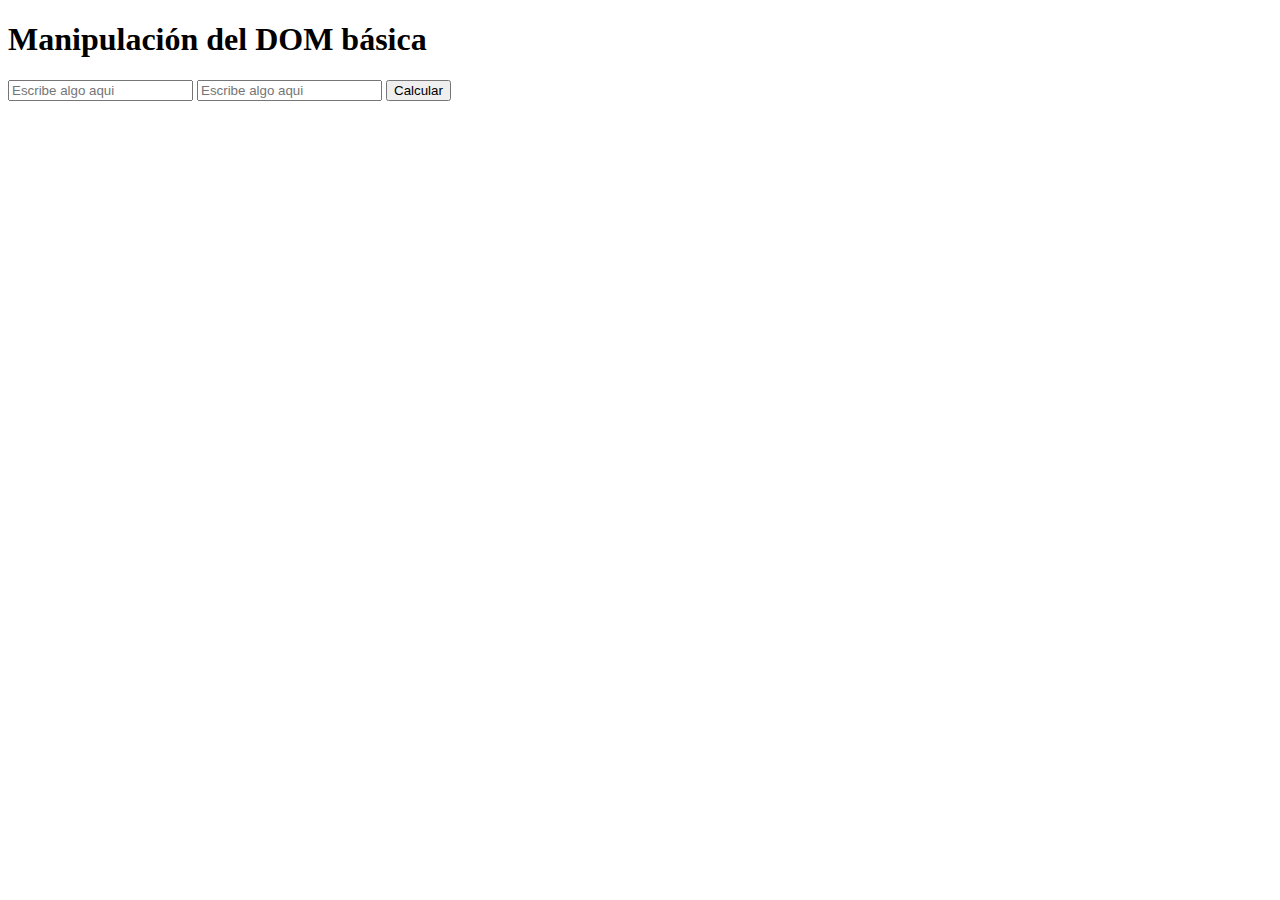
==== index.html @ 99c721f6 "Agregando archivos" ====
<!DOCTYPE html>
<html lang="en">
<head>
    <meta charset="UTF-8">
    <meta http-equiv="X-UA-Compatible" content="IE=edge">
    <meta name="viewport" content="width=device-width, initial-scale=1.0">
    <title>Manipulación del DOM básica - Curso Práctico de JavaScript</title>
</head>
<body>
    <h1 >Manipulación del DOM básica</h1>

        <form id="form">
            <input id='calculo1' placeholder="Escribe algo aqui">
            <input id='calculo2'  placeholder="Escribe algo aqui">
            <button id="btnCalcular" type="button" >Calcular</button>
            <h1 id="result"></h1>
        </form>



        <script src="./script.js"> </script>
</body>
</html>
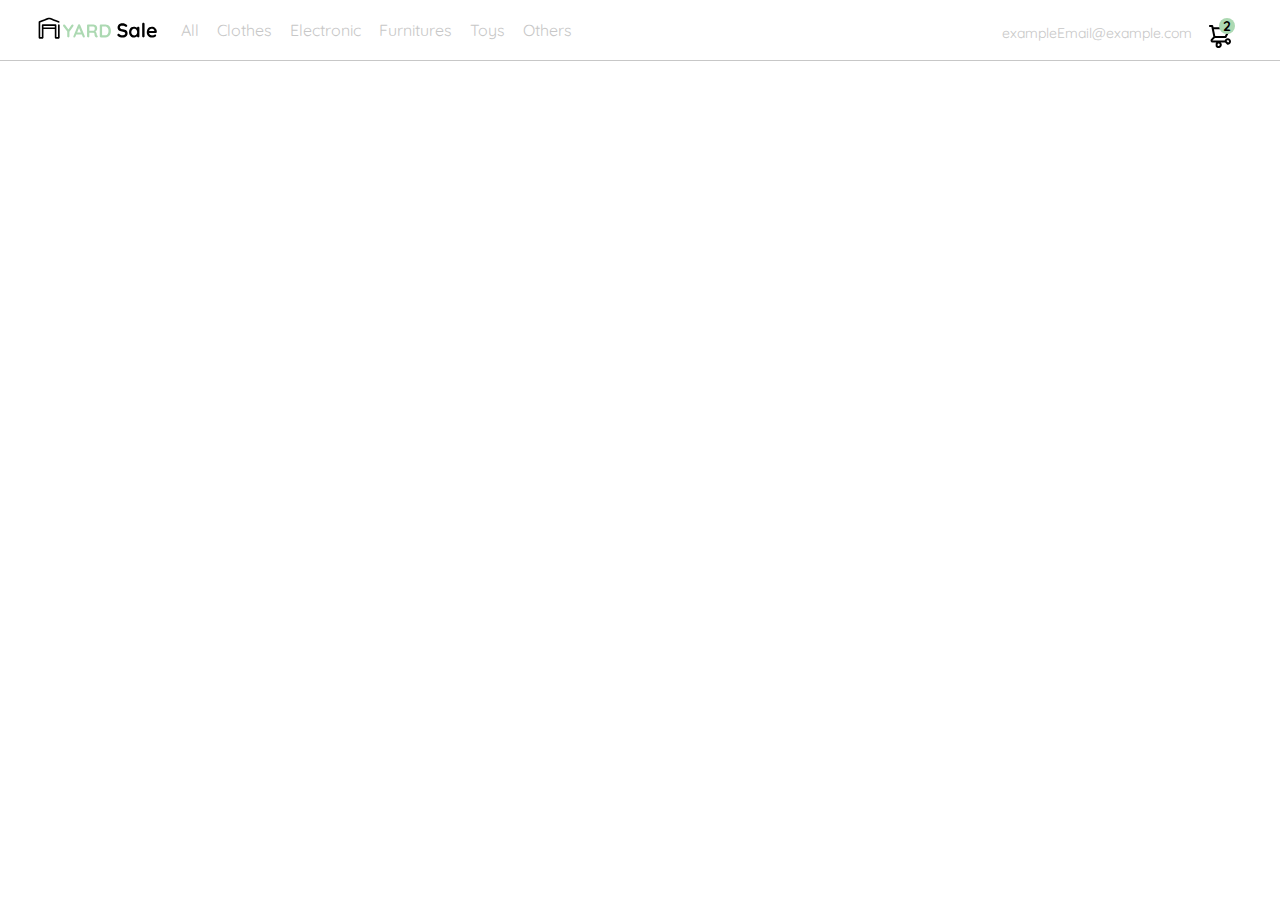
==== commit 682448d1: "update files" ====
--- a/index.html
+++ b/index.html
@@ -4,20 +4,64 @@
     <meta charset="UTF-8">
     <meta http-equiv="X-UA-Compatible" content="IE=edge">
     <meta name="viewport" content="width=device-width, initial-scale=1.0">
-    <title>Manipulación del DOM básica - Curso Práctico de JavaScript</title>
+    <link rel="preconnect" href="https://fonts.googleapis.com">
+    <link rel="preconnect" href="https://fonts.gstatic.com" crossorigin>
+    <link href="https://fonts.googleapis.com/css2?family=Quicksand:wght@300;500;700&display=swap" rel="stylesheet">
+    <link rel="preconnect" href="https://fonts.googleapis.com">
+    <link rel="preconnect" href="https://fonts.gstatic.com" crossorigin="">
+    <link rel="stylesheet" href="./css/main.css">
+    <title>Document</title>
 </head>
 <body>
-    <h1 >Manipulación del DOM básica</h1>
+    <nav>
+        <img src="./icons/icon_menu.svg" alt="menu" srcset="" class="menu">
 
-        <form id="form">
-            <input id='calculo1' placeholder="Escribe algo aqui">
-            <input id='calculo2'  placeholder="Escribe algo aqui">
-            <button id="btnCalcular" type="button" >Calcular</button>
-            <h1 id="result"></h1>
-        </form>
+        <div class="navbar-left">
+            <img src="./logos/logo_yard_sale.svg" alt="" srcset="" class="logo-nav">
+            <ul>
+                <li>
+                    <a href="#">All</a>
+                </li>
+                <li>
+                    <a href="#">Clothes</a>
+                </li>
+                <li>
+                    <a href="#">Electronic</a>
+                </li>
+                <li>
+                    <a href="#">Furnitures</a>
+                </li>
+                <li>
+                    <a href="#">Toys</a>
+                </li>
+                <li>
+                    <a href="#">Others</a>
+                </li>
+            </ul>
+        </div>
 
-
-
-        <script src="./script.js"> </script>
+        <div class="navbar-right">
+            <li class="navbar-email">exampleEmail@example.com</li>
+            <li class="navbar-shopping-cart">
+                <img src="./icons/icon_shopping_cart.svg" alt="" srcset="">
+                <div>2</div>
+            </li>
+        </div>
+        <div class="desktop-menu inactive">
+            <ul>
+                <li>
+                    <a href="http://" >My orders</a>
+                </li>
+                <li>
+                    <a href="http://">My account</a>
+                </li>
+    
+                <li>
+                    <a href="http://" >Sing out</a>
+                </li>
+            </ul>
+        </div>
+    </nav>
+    <script src="./js/main.js"></script>
 </body>
 </html>--- a/css/main.css
+++ b/css/main.css
@@ -0,0 +1,612 @@
+:root {
+    --white: #FFFFFF;
+    --black: #000000;
+    --very-light-pink: #C7C7C7;
+    --text-input-field: #F7F7F7;
+    --hospital-green: #ACD9B2;
+    --gray-background: #bebeba;
+    --sm:14px;
+    --md:16px;
+    --lg:18px;
+}
+body{
+    font-family: 'Quicksand', sans-serif;
+    margin: 0;
+}
+/**/
+.inactive{
+    display: none;
+}
+
+/*Main container newPassword*/
+.login{
+width: 100%;
+height: 100vh;
+display: grid;
+place-items: center;
+}
+/* form container from the newPassword.html form*/
+.form-container{
+display: grid;
+grid-template-rows: auto 1fr auto;
+width: 300px;
+place-items: center;
+}
+/*style in the tag a from the form-container*/
+.form-container a{
+color: var(--hospital-green);
+font-size: var(--sm);
+text-align: center;
+text-decoration: none;
+margin-bottom: 40px;
+}
+/*Logo from newPassword*/
+.logo{
+margin-bottom: 25px;
+width: 150px;
+justify-self: center;
+display: none;
+}
+/*Title class from newPassword*/
+.title{
+font-weight: bold;
+font-size: var(--lg);
+margin-bottom: 12px;
+text-align: center;
+}
+
+/*Title create account*/
+.title-account{
+    font-weight: bold;
+    font-size: var(--lg);
+    margin-bottom: 25px;
+    text-align: start;
+    }
+/*subtitle class from the newPassword element*/
+.subtitle{
+font-size: var(--md);
+color: var(--very-light-pink);
+font-weight: 300;
+margin-top: 0;
+margin-bottom: 28px;
+text-align: center;
+}
+/*Form class from the newPassword element*/
+.form{
+    display: flex;
+    flex-direction: column;
+    width: 100%;
+}
+/*Labels from the newPassword element*/
+.label{
+font-size: var(--sm);
+font-weight: bold;
+margin-bottom: 4px;
+}
+/*General Inputs class*/
+.input{
+background-color: var(--text-input-field);
+border: none;
+border-radius: 8px;
+height: 33px;
+font-size: var(--md);
+padding: 5px;
+margin-bottom: 10px;
+}
+.input-name,.input-email,.input-password{
+    margin-bottom: 22px;
+}
+/*Inputs from the newPassword element*/
+.input-password{
+    margin-top: 5px;
+}
+
+/*General Primary button*/
+.primary-button{
+background-color: var(--hospital-green);
+border-radius: 10px;
+height: 38px;
+border: none;
+color: var(--white);
+width: 100%;
+cursor: pointer;
+font-size: var(--md);
+font-weight: bold;
+height: 50px;
+}
+
+/*Submit buttom from the newPassword form*/
+.login-button{
+    margin-top: 14px;
+    margin-bottom: 30px;
+}
+
+/*passwordRecovery2 logo email*/
+.logo-email{
+    border-radius: 90%;
+    background-color: var(--text-input-field);
+    display: flex;
+    margin-bottom: 30px;
+    width: 140px;
+    height: 140px;
+    justify-content: center;
+    align-items: center;
+}
+.logo-email img{
+    width: 80%;
+}
+/* resend email text from passwordRecovery2*/
+.resend{
+    font-size: var(--sm);
+    font-weight: bold;
+    color: var(--very-light-pink);
+}
+.resend a{
+    color: var(--hospital-green);
+    text-decoration: none;
+}
+
+/*Input email class from login*/
+.input-email{
+margin-bottom: 20px;
+}
+
+/*General secondary-button*/
+.secondary-button{
+background-color: var(--white);
+border: 1px solid var(--hospital-green);
+width: 100%;
+height: 50px;
+border-radius: 8%;
+cursor: pointer;
+color: var(--hospital-green) ;
+font-size: var(--lg);
+font-weight: bold;
+bottom: 0;
+margin-bottom: 30px;
+}
+
+/*Edit labels and inputs*/
+.value{
+background-color: var(--white);
+border: none;
+border-radius: 8px;
+height: 33px;
+font-size: var(--md);
+padding: 5px;
+margin-bottom: 10px;
+color: var(--very-light-pink);
+font-size: var(--md);
+
+}
+
+/*Secondary buttom editAccount*/
+.secondary-button-edit{
+    background-color: var(--white);
+border: 1px solid var(--hospital-green);
+width: 100%;
+height: 50px;
+border-radius: 8%;
+cursor: pointer;
+color: var(--hospital-green) ;
+font-size: var(--lg);
+font-weight: bold;
+bottom: 0;
+margin-bottom: 30px;
+}
+
+/*sigup button from login element*/
+.signup-button{
+}
+
+/*Card container from index.html*/
+.cards-containers{
+    display: grid;
+    grid-template-columns: repeat(auto-fill,240px);
+    gap: 26px;
+    place-content: center;
+}
+/*product card from index.html*/
+.product-card{
+    width: 240px;
+    margin-right: 25px;
+}
+/*product card img from index.html*/
+.product-card img{
+    width: 240px;
+    height: 240px;
+    border-radius: 20px;
+    object-fit: cover;
+}
+.product-detail figure img{
+    width: 35px;
+    height: 35px;
+    margin-top: 12px;
+    margin-right: 20px;
+}
+.product-detail figure{
+   margin: 0;
+}
+/*Details from the product from index*/
+.product-detail{
+display: flex;
+justify-content: space-between;
+align-items: center;
+}
+/*product detail div p styles from index*/
+.product-detail div p:nth-child(1){
+    font-weight: bold;
+}
+.product-detail div p:nth-child(2){
+    font-weight: bold;
+    color: var(--very-light-pink);
+}
+/*desktop menu from menu*/
+.desktop-menu{
+    position: absolute;
+    top: 60.1px;
+    right: 100px;
+    background-color: var(--white);
+    width: 100px;
+    height: auto;
+    border:1px solid var(--very-light-pink) ;
+    border-radius: 5%;
+    padding: 20px 20px 0 20px;
+}
+/*remove defaul styles from the list */
+.desktop-menu ul{
+    list-style: none;
+    padding: 0;
+    margin: 0;
+}
+.desktop-menu ul li{
+   text-align: end;
+   font-weight: bold;
+}
+.desktop-menu ul li:last-child{
+    border-top:1px solid var(--very-light-pink) ;
+    padding-top: 22px;
+ }
+ .desktop-menu ul li:last-child a{
+   color: var(--hospital-green);
+   font-size: var(--sm);
+   text-decoration: none;
+ }
+ .desktop-menu ul li a {
+    color: var(--black);
+    text-decoration: none;
+    display: inline-block;
+    margin-bottom: 20px;
+  }
+
+/*Mobile menu fromn mobileMenu*/
+.mobile-menu{
+    padding: 24px;
+    
+}
+.mobile-menu a{
+    text-decoration: none;
+    color: var(--black);
+    font-weight: bold;
+    /*margin-bottom: 24px;
+    display: inline-block;*/
+}
+.mobile-menu ul {
+    margin: 24px 0 0;
+    padding: 0;
+}
+.mobile-menu ul li {
+    margin-bottom: 24px;
+    list-style: none;
+}
+.mobile-menu .email{
+    font-size: var(--sm);
+    font-weight: 300;
+}
+.mobile-menu ul:nth-child(1){
+    border-bottom: 1px solid var(--very-light-pink);
+}
+.sing-out{
+    font-size: var(--sm);
+    color: var(--hospital-green) !important;
+}
+.mobile-menu ul:nth-child(3){
+    position: absolute;
+    bottom: 0;
+    margin-bottom: 30px;
+}
+
+
+/*Styles from order*/
+.my-order,.my-orders{
+    width: 100%;
+    height: 100vh;
+    display: grid;
+    place-items: center;
+}
+
+.my-order-container,.my-orders-container{
+    display: grid;
+    grid-template-rows: auto 1fr auto ;
+    width: 300px;
+}
+.my-order-content,.my-orders-content{
+    display: flex;
+    flex-direction: column;
+}
+.shopping-cart figure img{
+    width: 70px;
+    height: 70px;
+    border-radius: 20px;
+    object-fit: cover;
+}
+/*Nombre del producto*/
+.shopping-cart p:nth-child(2){
+   color: var(--very-light-pink);
+}
+/*Precio del producto*/
+.shopping-cart p:nth-child(3){
+    font-size: var(--md);
+    font-weight: bold;
+ }
+ /*Esquema general de las cards*/
+ .shopping-cart{
+    display: grid;
+    grid-template-columns: auto 1fr auto auto;
+    gap: 16px;
+    margin-bottom: 24px;
+    align-items: center;
+ }
+ /*Removemos margen de la etiqueta figure*/
+ .shopping-cart figure{
+    margin: 0;
+}
+/**/
+.order,.orders{
+    display: grid;
+    grid-template-columns: auto 1fr;
+    gap: 16px;
+    align-items: center;
+    background-color: var(--text-input-field);
+    margin-bottom: 24px;
+    border-radius: 8px;
+    padding: 0 24px ;
+}
+.orders{
+    display: grid;
+    grid-template-columns: auto 1fr auto;
+    gap: 16px;
+    background-color: var(--white);
+    background-color: var(--text-input-field);
+    align-items: center;
+    margin-bottom: 12px;
+}
+/*Style del primer recuadro de orden (fecha y articulos)*/
+.order, .orders p:nth-child(1){
+    display: flex;
+    flex-direction: column;
+}
+.order,.orders p span:nth-child(1){
+    font-size: var(--md);
+    font-weight: bold;
+}
+
+.order,.orders p span:nth-child(2){
+    font-size: var(--sm);
+    color: var(--very-light-pink);
+}
+.order,.orders p:nth-child(2){
+    text-align: end;
+    font-weight: bold;
+}
+
+/*NavBar from navbar*/
+
+/*Menu just for mobile*/
+.menu{
+   display: none;
+}
+.logo-nav{
+    width: 120px;
+}
+.navbar-left ul,.navbar-right ul {
+list-style: none;
+margin:0 ;
+padding: 0;
+display: flex;
+align-items: center;
+height: 60px;
+}
+.navbar-right li{
+list-style: none;
+}
+nav{
+    height: 60px;
+    display: flex;
+    justify-content: space-between;
+    padding: 0 24px;
+    border-bottom: 1px solid var(--very-light-pink);
+}
+
+.navbar-left{
+    display: flex;
+    margin-left: 14px;
+}
+.navbar-left ul{
+    display: flex;
+    margin-left: 14px;
+}
+.navbar-left ul li a,
+.navbar-right ul li a{
+    text-decoration: none;
+    color: var(--very-light-pink);
+    border: 1px solid var(--white);
+    padding: 8px;
+    border-radius:10px ;
+}
+.navbar-left ul li a:hover,
+.navbar-right ul li a:hover{
+    text-decoration: none;
+    color: var(--hospital-green);
+    border: 1px solid var(--hospital-green);
+}
+.navbar-email{
+    color: var(--very-light-pink);
+    font-size: var(--sm);
+    margin-right: 16px;
+}
+.navbar-email:hover{
+    cursor: pointer;
+}
+.navbar-shopping-cart{
+    position: relative;
+}
+.navbar-shopping-cart div{
+    width: 16px;
+    height: 16px;
+    background-color: var(--hospital-green);
+    border-radius:50px;
+    font-size: var(--sm);
+    font-weight: bold;
+    position: absolute;
+    top: -6px;
+    right: -3px;
+    display: flex;
+    justify-content: center;
+    align-items: center;
+}
+.navbar-right{
+    display: flex;
+    margin: 24px 24px 0 0;
+}
+
+/*Product detail*/
+.product-detail{
+    width: 360px;
+    padding-bottom: 20px;
+    position: absolute;
+    right: 0;
+    display: flex;
+    flex-direction: column;
+}
+/*Close img*/
+.product-detail-close{
+    background-color: var(--white);
+    width: 14px;
+    height: 14px;
+    position: absolute;
+    top: 10px;
+    left: 10px;
+    z-index: 2;
+    padding: 8px;
+    border-radius: 50%;
+}
+.product-detail-close:hover{
+    cursor: pointer;
+}
+.product-info{
+    margin: 0 24px;
+}
+.product-info p:nth-child(1){
+    font-weight: bold;
+    font-size: var(--md);
+    margin: 18px 4px 0 0;
+
+}
+.product-info p:nth-child(2){
+    font-size: var(--md);
+    margin-top:0;
+    margin: 10px 0 15px 0;
+}
+.product-info p:nth-child(3){
+    font-size: var(--sm);
+    margin-top:0;
+    margin: 30px 0 36px 0;
+}
+.product-detail >img:nth-child(2){
+    width: 100%;
+    height: 360px;
+    object-fit: cover;
+    border-radius: 0 0 20px 20px ;
+}
+.add-to-card-button{
+    display: flex;
+    align-items: center;
+    justify-content: center;
+}
+
+/*Dots product img*/
+.dots {
+    text-align: center;
+}
+
+.dot {
+    cursor: pointer;
+    height: 8px;
+    width: 8px;
+    margin: 0 2px;
+    background-color: var(--very-light-pink);
+    border-radius: 50%;
+    display: inline-block;
+}
+
+.dots span:nth-child(1) {
+    background-color: var(--hospital-green);
+}
+/*Media query mobile*/
+@media (max-width:640px){
+    .logo{
+        display: block;
+    }
+    .form{
+        width: auto;
+    }
+    .secondary-button{
+        width: 80%;
+        position: absolute;
+    }
+    .secondary-button-edit{
+        width: 100%;
+        margin-top: 50px;
+    }
+    .cards-containers{
+        grid-template-columns: repeat(auto-fill,140px);
+    }
+    .product-card{
+        width: 140px;
+    }
+    .product-card-img{
+        width: 140px;
+        height: 140px;
+        border-radius: 20px;
+        object-fit: cover;
+    }
+    .product-detail div p:nth-child(1){
+       font-weight: bold;
+       font-size: var(--md);
+       margin-top: 0;
+       margin-bottom: 4px;
+    }
+    .product-detail div p:nth-child(2){
+        font-size: var(--md);
+        margin-top: 0px;
+        margin-bottom: 0px;
+        color: var(--very-light-pink);
+     }
+     /*Navbar*/
+     .menu{
+        display: block;
+        height: 24px;
+        margin-top: 16px;
+     }
+     .navbar-left ul {
+        display: none;
+     }
+     .navbar-email{
+        display: none;
+     }
+     /*product detail main container*/
+     .product-detail{
+        width: 100%;
+     }
+}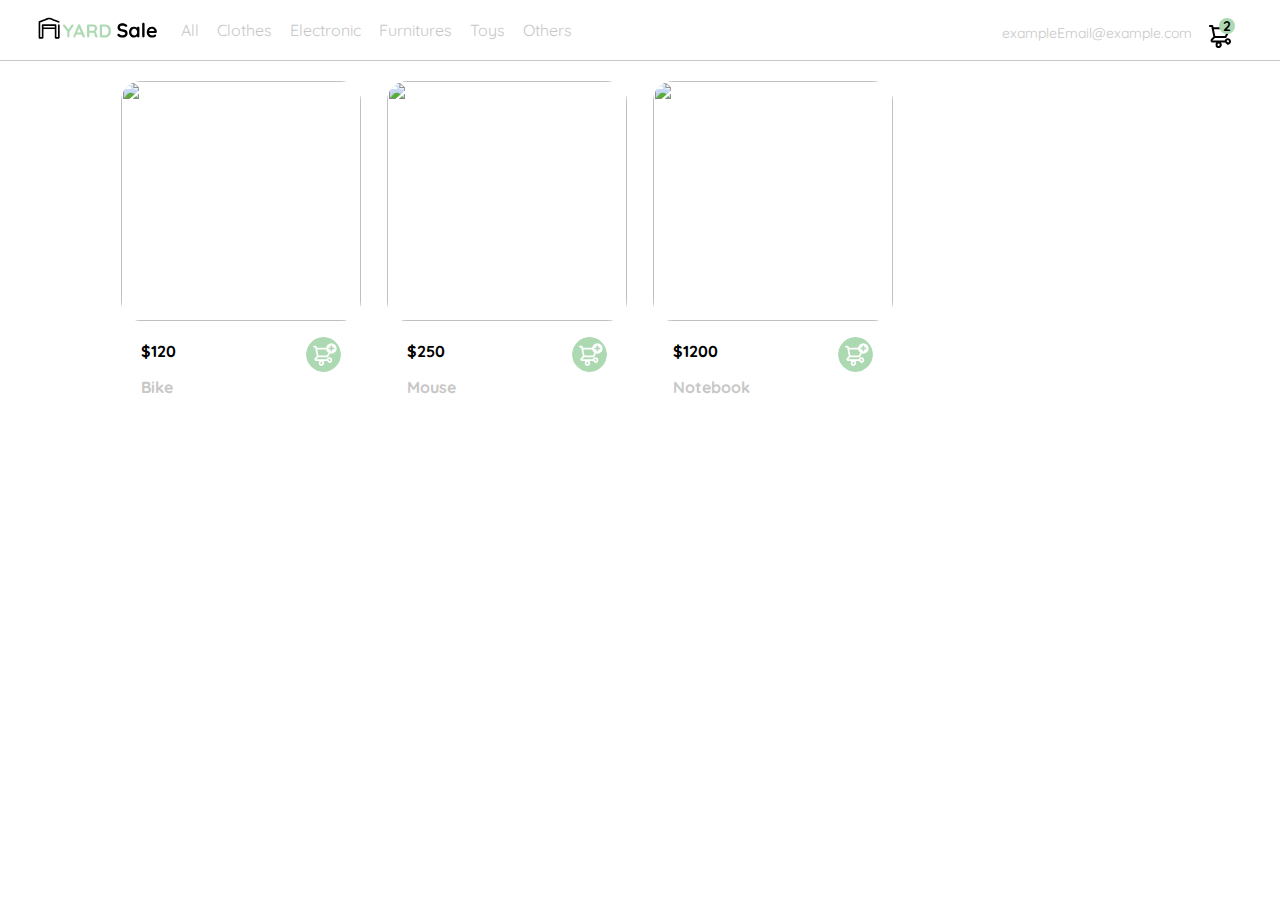
==== commit 0c12ab6a: "product display implementation" ====
--- a/index.html
+++ b/index.html
@@ -61,7 +61,120 @@
                 </li>
             </ul>
         </div>
+        <div class="mobile-menu inactive">
+        
+            <ul>
+                <li>
+                    <a href="http://">CATEGORIES</a>
+                </li>
+                <li>
+                    <a href="http://">All</a>
+                </li>
+                <li>
+                    <a href="http://">Clothes</a>
+                </li>
+                <li>
+                    <a href="http://">Electronics</a>
+                </li>
+                <li>
+                    <a href="http://">Furnitures</a>
+                </li>
+                <li>
+                    <a href="http://">Toys</a>
+                </li>
+                <li>
+                    <a href="http://">Others</a>
+                </li>
+        </ul>
+    
+            <ul>
+                <li>
+                    <a href="http://">My orders</a>
+                </li>
+                <li>
+                    <a href="http://">My account</a>
+                </li>
+            </ul>
+    
+            <ul>
+                <li>
+                    <a href="http://" class="email">exampleemail@exampleemail.com</a>
+                </li>
+                <li>
+                    <a href="http://" class="sing-out">Sing out</a>
+                </li>
+            </ul>
+        </div>
     </nav>
+    <div class="inactive product-detail-inactive">
+    <aside class="product-detail">
+        <div class="title-container">
+          <img src="./icons/flechita.svg" alt="arrow">
+          <p class="title">My order</p>
+        </div>
+    
+        <div class="my-order-content ">
+          <div class="shopping-cart">
+            <figure>
+              <img src="https://images.pexels.com/photos/276517/pexels-photo-276517.jpeg?auto=compress&cs=tinysrgb&dpr=2&h=650&w=940" alt="bike">
+            </figure>
+            <p>Bike</p>
+            <p>$30,00</p>
+            <img src="./icons/icon_close.png" alt="close">
+          </div>
+    
+          <div class="shopping-cart">
+            <figure>
+              <img src="https://images.pexels.com/photos/276517/pexels-photo-276517.jpeg?auto=compress&cs=tinysrgb&dpr=2&h=650&w=940" alt="bike">
+            </figure>
+            <p>Bike</p>
+            <p>$30,00</p>
+            <img src="./icons/icon_close.png" alt="close">
+          </div>
+    
+          <div class="shopping-cart">
+            <figure>
+              <img src="https://images.pexels.com/photos/276517/pexels-photo-276517.jpeg?auto=compress&cs=tinysrgb&dpr=2&h=650&w=940" alt="bike">
+            </figure>
+            <p>Bike</p>
+            <p>$30,00</p>
+            <img src="./icons/icon_close.png" alt="close">
+          </div>
+    
+          <div class="order">
+            <p>
+              <span>Total</span>
+            </p>
+            <p>$560.00</p>
+          </div>
+    
+          <button class="primary-button">
+            Checkout
+          </button>
+        </div>
+      </div>
+      </aside>
+    </div>
+    <section class="main-container">
+        <div class="cards-containers">
+            <!---
+            <div class="product-card">
+                <img src="https://images.pexels.com/photos/335257/pexels-photo-335257.jpeg?auto=compress&cs=tinysrgb&w=360&h=420&dpr=1" alt="" srcset="" class="product-img">
+                <div class="product-details">
+                    <div>
+                        <p>$120,00</p>
+                        <p>Product 1</p>
+                    </div>
+                    <figure>
+                        <img src="./icons/bt_add_to_cart.svg" alt="">
+                    </figure>
+                </div>
+            </div>
+            -->
+            </div>
+        </div>
+        
+    </section>
     <script src="./js/main.js"></script>
 </body>
 </html>--- a/css/main.css
+++ b/css/main.css
@@ -202,9 +202,10 @@
 /*Card container from index.html*/
 .cards-containers{
     display: grid;
-    grid-template-columns: repeat(auto-fill,240px);
+    grid-template-columns: repeat(auto-fill, 240px);
     gap: 26px;
     place-content: center;
+    margin-top: 20px;
 }
 /*product card from index.html*/
 .product-card{
@@ -234,10 +235,10 @@
 align-items: center;
 }
 /*product detail div p styles from index*/
-.product-detail div p:nth-child(1){
-    font-weight: bold;
-}
-.product-detail div p:nth-child(2){
+.product-detail,.product-details div p:nth-child(1){
+    font-weight: bold;
+}
+.product-detail,.product-details div p:nth-child(2){
     font-weight: bold;
     color: var(--very-light-pink);
 }
@@ -281,6 +282,8 @@
 
 /*Mobile menu fromn mobileMenu*/
 .mobile-menu{
+    position: absolute;
+    top: 60px;
     padding: 24px;
     
 }
@@ -312,7 +315,7 @@
 }
 .mobile-menu ul:nth-child(3){
     position: absolute;
-    bottom: 0;
+    bottom: -93px;
     margin-bottom: 30px;
 }
 
@@ -382,7 +385,7 @@
     margin-bottom: 12px;
 }
 /*Style del primer recuadro de orden (fecha y articulos)*/
-.order, .orders p:nth-child(1){
+.orders p:nth-child(1){
     display: flex;
     flex-direction: column;
 }
@@ -399,7 +402,6 @@
     text-align: end;
     font-weight: bold;
 }
-
 /*NavBar from navbar*/
 
 /*Menu just for mobile*/
@@ -489,6 +491,41 @@
     display: flex;
     flex-direction: column;
 }
+.main-container{
+    margin-top: 20px;
+}
+.product-details{
+    width: 100%;
+    background-color: #ACD9B2;
+    padding-bottom: 20px;
+    display: flex;
+    flex-direction: wrap;
+    justify-content: space-between;
+}
+.product-details figure{
+    margin: 0;
+ }
+ .product-details figure img{
+    width: 35px;
+    height: 35px;
+    margin-top: 12px;
+    margin-right: 20px;
+}
+.product-details div p {
+    margin-left:20px;
+
+}
+.product-detail,.product-details{
+    background-color: var(--white);
+}
+.title-container {
+    display: flex;
+  }
+  .title-container img {
+    transform: rotate(180deg);
+    margin-right: 14px;
+    margin-top: 6px;
+  }
 /*Close img*/
 .product-detail-close{
     background-color: var(--white);
@@ -581,13 +618,13 @@
         border-radius: 20px;
         object-fit: cover;
     }
-    .product-detail div p:nth-child(1){
+    .product-detail, .product-details div p:nth-child(1){
        font-weight: bold;
        font-size: var(--md);
        margin-top: 0;
        margin-bottom: 4px;
     }
-    .product-detail div p:nth-child(2){
+    .product-detail, .product-details div p:nth-child(2){
         font-size: var(--md);
         margin-top: 0px;
         margin-bottom: 0px;
@@ -606,7 +643,15 @@
         display: none;
      }
      /*product detail main container*/
-     .product-detail{
+     .product-detail,.product-details{
         width: 100%;
      }
+     .desktop-menu{
+        display: none;
+     }
+}
+@media (min-width: 641px){
+    .mobile-menu{
+        display: none;
+    }
 }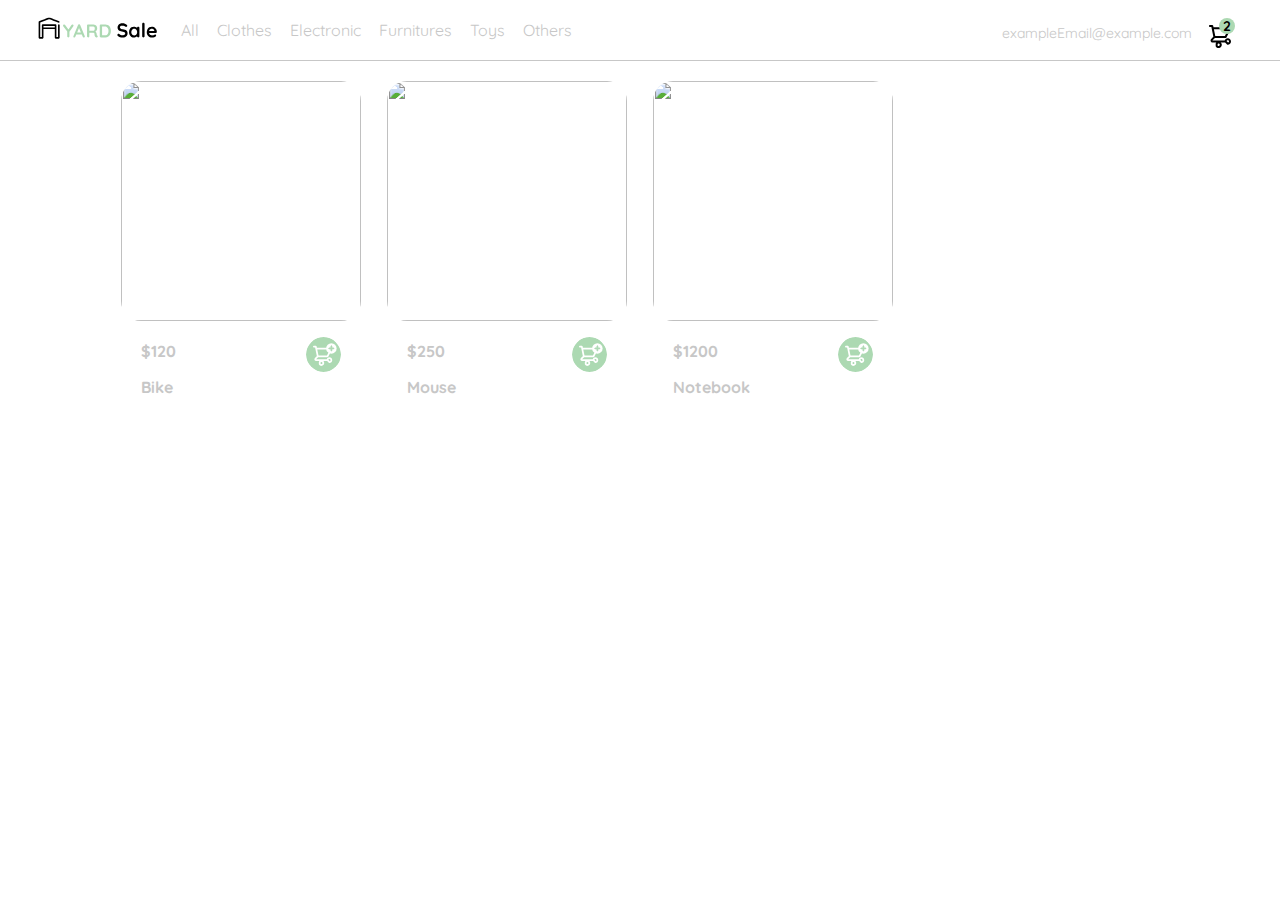
==== commit 8925dd22: "add some js, fix some views from mobile perspective and merge product-detail to index" ====
--- a/index.html
+++ b/index.html
@@ -62,7 +62,7 @@
             </ul>
         </div>
         <div class="mobile-menu inactive">
-        
+       
             <ul>
                 <li>
                     <a href="http://">CATEGORIES</a>
@@ -86,6 +86,7 @@
                     <a href="http://">Others</a>
                 </li>
         </ul>
+   
     
             <ul>
                 <li>
@@ -107,7 +108,7 @@
         </div>
     </nav>
     <div class="inactive product-detail-inactive">
-    <aside class="product-detail">
+    <aside id="shoppingcartContainer" class="product-detail">
         <div class="title-container">
           <img src="./icons/flechita.svg" alt="arrow">
           <p class="title">My order</p>
@@ -154,6 +155,28 @@
         </div>
       </div>
       </aside>
+      <div class="mainContainerAsideDetail inactive">
+        <aside class="product-detail-info inactive">
+            <div class="product-detail-close  ">
+                <img src="./icons/icon_close.png" alt="Close detail">
+            </div>
+            <img src="https://img.freepik.com/free-psd/furniture-sale-social-media-banner-template_120329-2260.jpg?w=826&t=st=1678314659~exp=1678315259~hmac=7e5ed58c8f7400ef2d50f916a40845a4ca67341aad843d320e417c5420738e1a" alt="">
+            <div class="dots">
+                <span class="dot"></span>
+                <span class="dot"></span>
+                <span class="dot"></span>
+            </div>
+            <div class="product-info">
+                <p> $35,00</p>
+                <p>Name product</p>
+                <p>Lorem ipsum, dolor sit amet consectetur adipisicing elit. Tenetur veniam numquam nesciunt tempora necessitatibus sit ut expedita perspiciatis praesentium sapiente nobis sequi repellat, architecto commodi ab tempore voluptatem magnam explicabo?</p>
+                <button class="primary-button add-to-card-button">
+                    <img src="./icons/bt_add_to_cart.svg" alt="Add to cart" srcset="">
+                    Add to card
+                </button>
+            </div>
+        </aside>
+    </div>
     </div>
     <section class="main-container">
         <div class="cards-containers">
--- a/css/main.css
+++ b/css/main.css
@@ -219,26 +219,26 @@
     border-radius: 20px;
     object-fit: cover;
 }
-.product-detail figure img{
+.product-detail,.product-detail-info figure img{
     width: 35px;
     height: 35px;
     margin-top: 12px;
     margin-right: 20px;
 }
-.product-detail figure{
+.product-detail,.product-detail-info figure{
    margin: 0;
 }
 /*Details from the product from index*/
-.product-detail{
+.product-detail,.product-detail-info{
 display: flex;
 justify-content: space-between;
 align-items: center;
 }
 /*product detail div p styles from index*/
-.product-detail,.product-details div p:nth-child(1){
-    font-weight: bold;
-}
-.product-detail,.product-details div p:nth-child(2){
+.product-detail,.product-details,.product-detail-info div p:nth-child(1){
+    font-weight: bold;
+}
+.product-detail,.product-details,.product-detail-info div p:nth-child(2){
     font-weight: bold;
     color: var(--very-light-pink);
 }
@@ -283,9 +283,13 @@
 /*Mobile menu fromn mobileMenu*/
 .mobile-menu{
     position: absolute;
-    top: 60px;
+    top: 65px;
     padding: 24px;
-    
+    background-color: var(--white);
+    height: 80%;
+    left: 0px;
+    z-index: 5;
+    width: calc(100% - 24px);
 }
 .mobile-menu a{
     text-decoration: none;
@@ -308,6 +312,7 @@
 }
 .mobile-menu ul:nth-child(1){
     border-bottom: 1px solid var(--very-light-pink);
+    width: 20%;
 }
 .sing-out{
     font-size: var(--sm);
@@ -315,8 +320,8 @@
 }
 .mobile-menu ul:nth-child(3){
     position: absolute;
-    bottom: -93px;
-    margin-bottom: 30px;
+    bottom: 300px;
+    /*margin-bottom: 30px;*/
 }
 
 
@@ -483,7 +488,7 @@
 }
 
 /*Product detail*/
-.product-detail{
+.product-detail,.product-detail-info{
     width: 360px;
     padding-bottom: 20px;
     position: absolute;
@@ -515,7 +520,7 @@
     margin-left:20px;
 
 }
-.product-detail,.product-details{
+.product-detail,.product-details,.product-detail-info{
     background-color: var(--white);
 }
 .title-container {
@@ -560,7 +565,7 @@
     margin-top:0;
     margin: 30px 0 36px 0;
 }
-.product-detail >img:nth-child(2){
+.product-detail,.product-detail-info >img:nth-child(2){
     width: 100%;
     height: 360px;
     object-fit: cover;
@@ -606,8 +611,13 @@
         width: 100%;
         margin-top: 50px;
     }
-    .cards-containers{
-        grid-template-columns: repeat(auto-fill,140px);
+    .cards-containers{      
+        display: grid;
+  grid-template-columns: repeat(auto-fill, minmax(250px, 1fr));
+  grid-auto-rows: minmax(100px, auto);
+  grid-auto-columns: max-content;
+  grid-gap: 20px;
+
     }
     .product-card{
         width: 140px;
@@ -618,13 +628,13 @@
         border-radius: 20px;
         object-fit: cover;
     }
-    .product-detail, .product-details div p:nth-child(1){
+    .product-detail, .product-details,.product-detail-info div p:nth-child(1){
        font-weight: bold;
        font-size: var(--md);
        margin-top: 0;
        margin-bottom: 4px;
     }
-    .product-detail, .product-details div p:nth-child(2){
+    .product-detail, .product-details,.product-detail-info div p:nth-child(2){
         font-size: var(--md);
         margin-top: 0px;
         margin-bottom: 0px;
@@ -643,7 +653,7 @@
         display: none;
      }
      /*product detail main container*/
-     .product-detail,.product-details{
+     .product-detail,.product-details,.product-detail-info{
         width: 100%;
      }
      .desktop-menu{
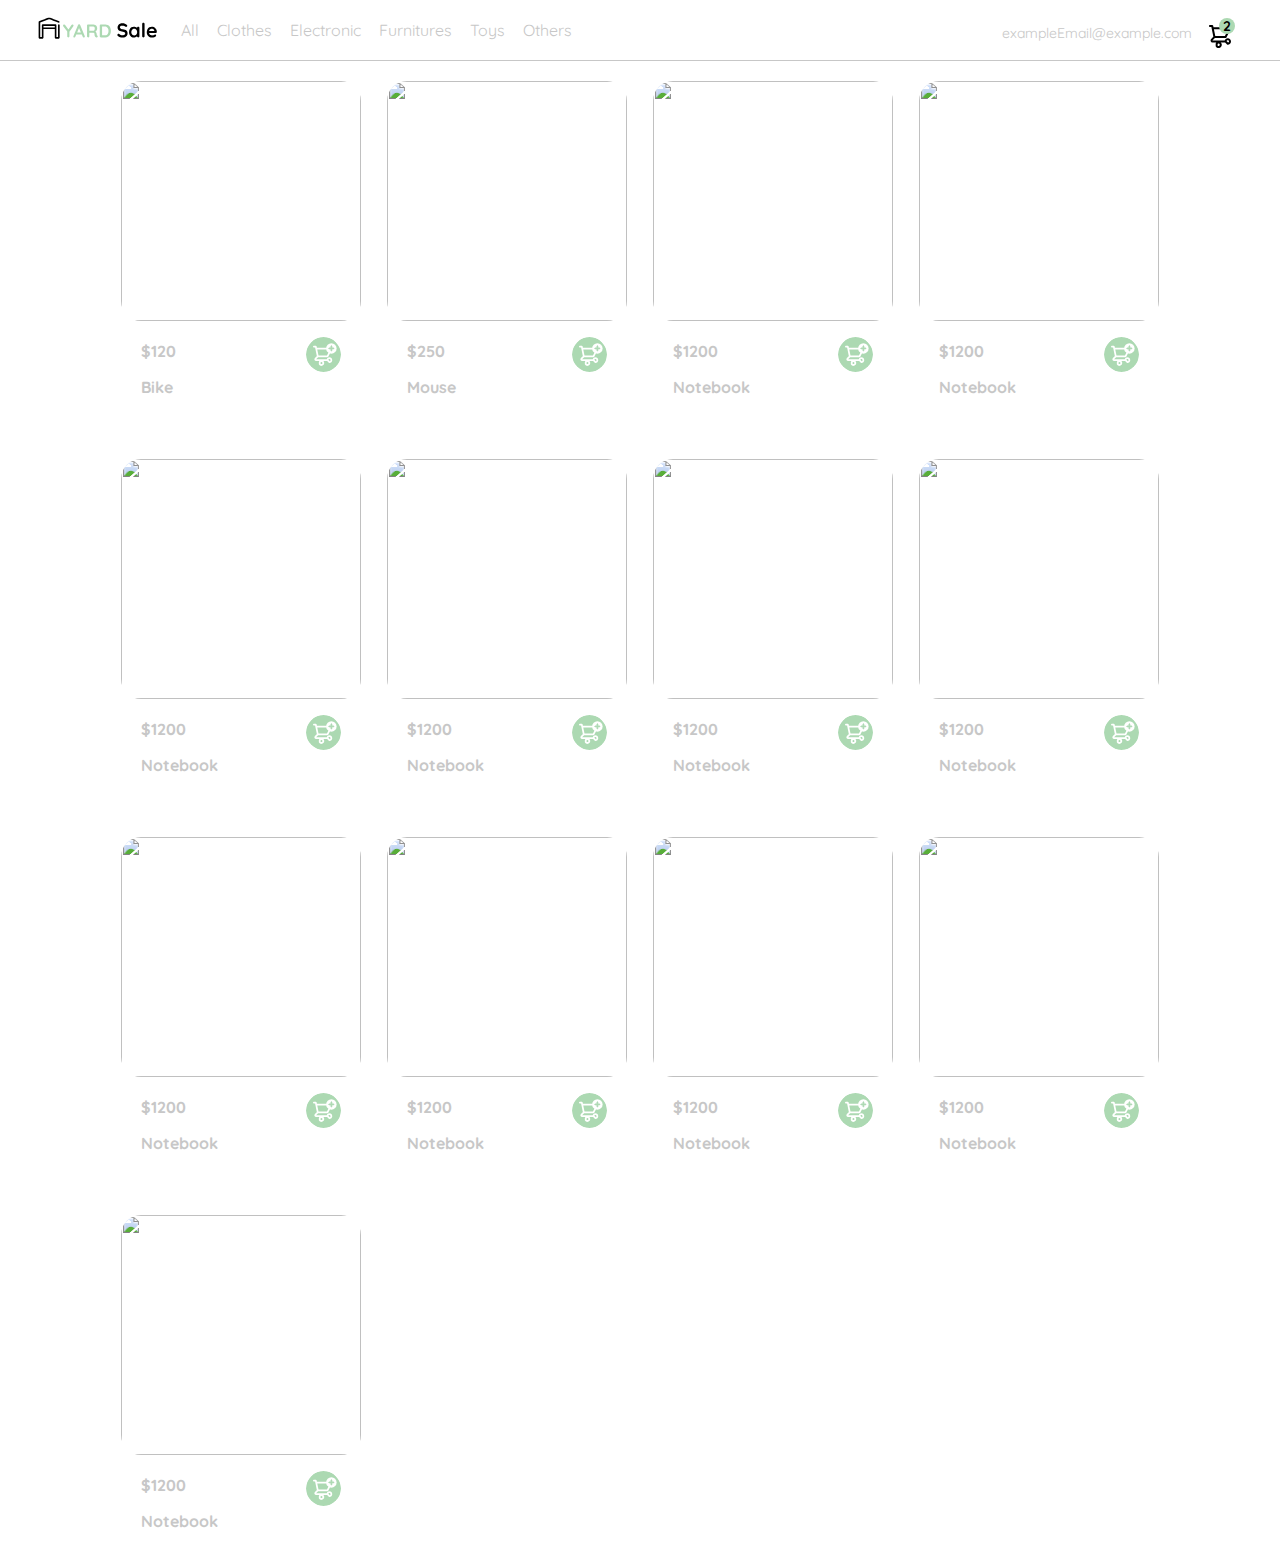
==== commit a7388067: "change title from index.html" ====
--- a/index.html
+++ b/index.html
@@ -10,7 +10,7 @@
     <link rel="preconnect" href="https://fonts.googleapis.com">
     <link rel="preconnect" href="https://fonts.gstatic.com" crossorigin="">
     <link rel="stylesheet" href="./css/main.css">
-    <title>Document</title>
+    <title>Store</title>
 </head>
 <body>
     <nav>
@@ -155,8 +155,9 @@
         </div>
       </div>
       </aside>
+      
       <div class="mainContainerAsideDetail inactive">
-        <aside class="product-detail-info inactive">
+        <aside class="product-detail-info ">
             <div class="product-detail-close  ">
                 <img src="./icons/icon_close.png" alt="Close detail">
             </div>
--- a/css/main.css
+++ b/css/main.css
@@ -495,6 +495,7 @@
     right: 0;
     display: flex;
     flex-direction: column;
+    background-color: var(--white);
 }
 .main-container{
     margin-top: 20px;
@@ -566,10 +567,18 @@
     margin: 30px 0 36px 0;
 }
 .product-detail,.product-detail-info >img:nth-child(2){
+    width: 20%;
+    height: 360px;
+    object-fit: cover;
+    border-radius: 0 0 20px 20px ;
+    margin-right: 8px;
+}
+.product-detail-info >img:nth-child(2){
     width: 100%;
     height: 360px;
     object-fit: cover;
     border-radius: 0 0 20px 20px ;
+    margin-right: 8px;
 }
 .add-to-card-button{
     display: flex;
@@ -613,14 +622,12 @@
     }
     .cards-containers{      
         display: grid;
-  grid-template-columns: repeat(auto-fill, minmax(250px, 1fr));
-  grid-auto-rows: minmax(100px, auto);
-  grid-auto-columns: max-content;
-  grid-gap: 20px;
-
+        grid-template-rows: auto 1fr auto;
+        justify-content: center;
+        align-items: center;
     }
     .product-card{
-        width: 140px;
+        width: 100%;
     }
     .product-card-img{
         width: 140px;
@@ -629,6 +636,7 @@
         object-fit: cover;
     }
     .product-detail, .product-details,.product-detail-info div p:nth-child(1){
+        
        font-weight: bold;
        font-size: var(--md);
        margin-top: 0;
@@ -639,6 +647,7 @@
         margin-top: 0px;
         margin-bottom: 0px;
         color: var(--very-light-pink);
+        left: 0px;
      }
      /*Navbar*/
      .menu{
@@ -655,6 +664,26 @@
      /*product detail main container*/
      .product-detail,.product-details,.product-detail-info{
         width: 100%;
+        background-color: var(--white);
+        height: 100%;
+        justify-content: start;
+        align-items: center;
+        padding-top: 40px;
+     }
+     .product-details{
+        width: 100%;
+        background-color: var(--white);
+        height: 100%;
+        justify-content: space-between;
+        padding-top: 10px;
+        font-weight: bold;
+     }
+     .product-details,.product-detail-info{
+        width: 100%;
+
+     }
+     .my-order-content{
+        width: 70%;
      }
      .desktop-menu{
         display: none;
@@ -664,4 +693,26 @@
     .mobile-menu{
         display: none;
     }
+}
+
+@media (max-width: 815px) and (min-width: 641px){
+    .navbar-email{
+        visibility:hidden ;
+    }
+    .navbar-right li:nth-child(2){
+        position: absolute;
+        padding-left: 20px;
+    }
+    .navbar-left {
+        margin-left: 80px;
+    }
+    .navbar-right{
+        display: flex;
+      padding-top: 20px;
+      margin: 0;
+      left: auto;
+      right: auto;
+      top: auto;
+      bottom: auto;
+    }
 }